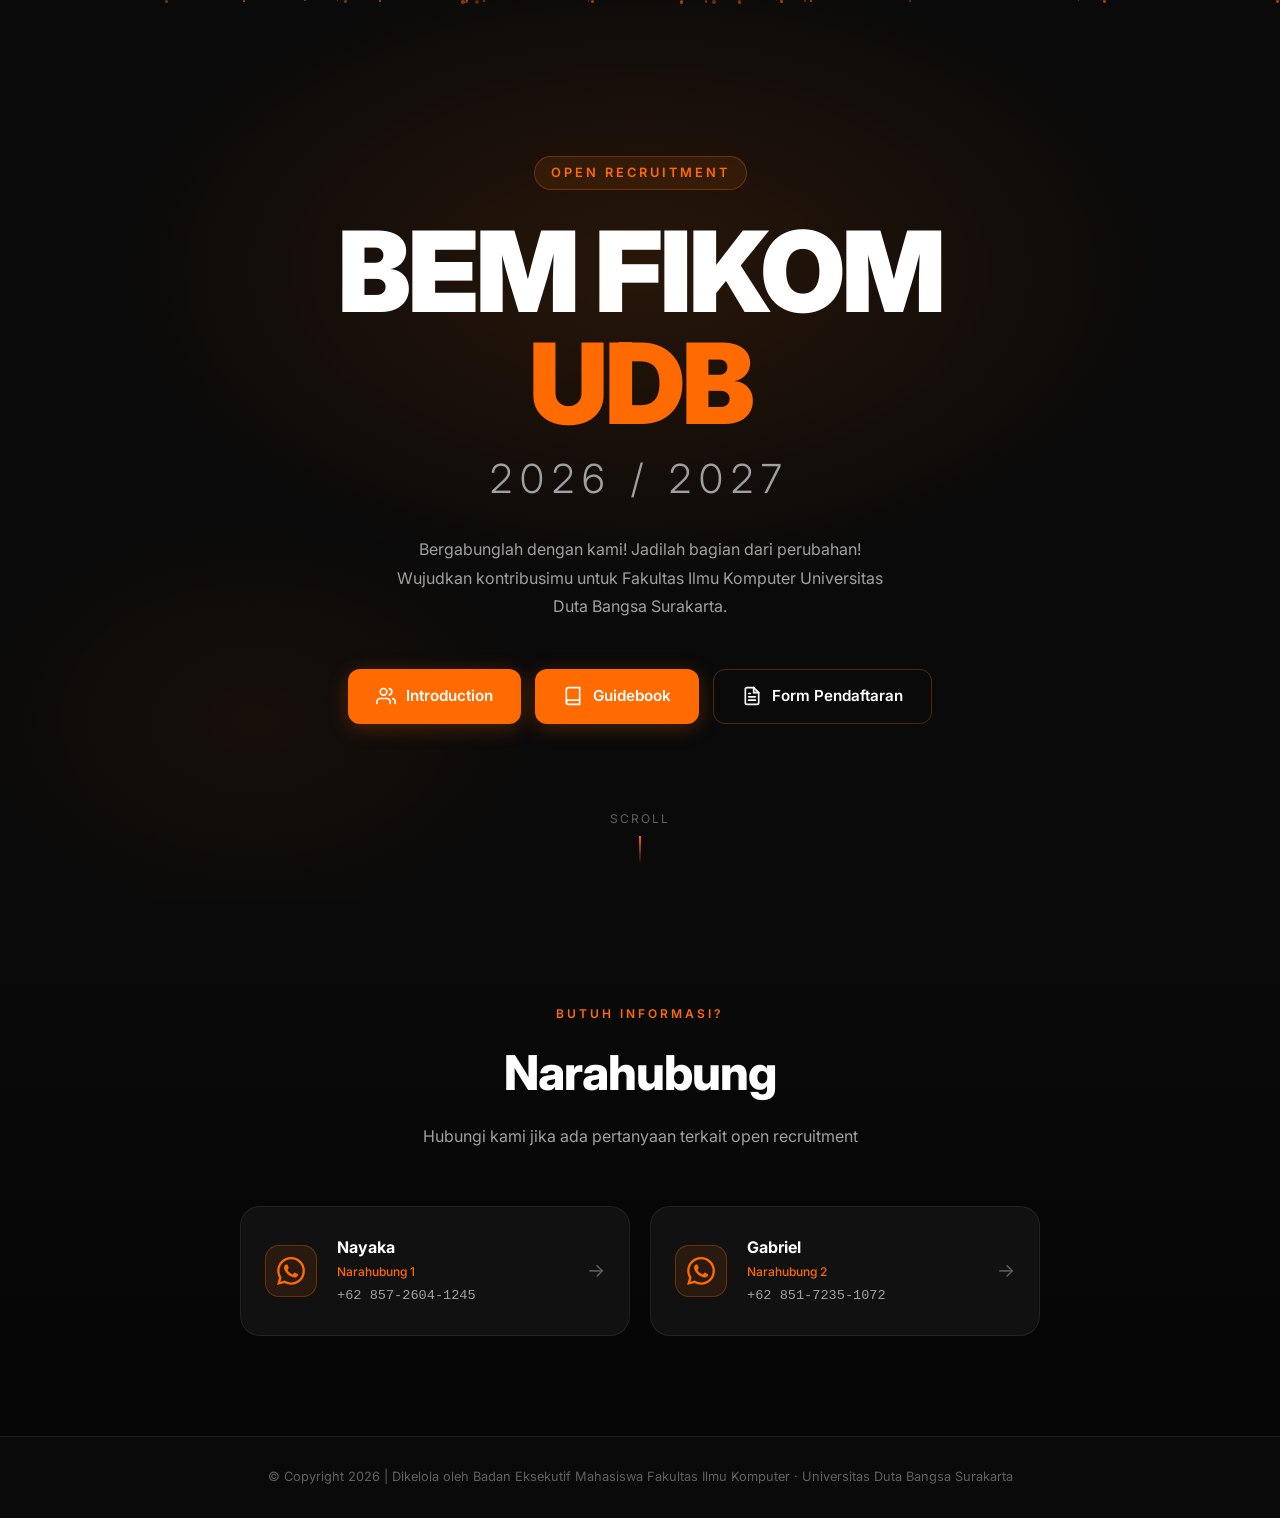
==== index.html @ 7eff7b58 "First commit" ====
<!DOCTYPE html>
<html lang="id">
<head>
  <meta charset="UTF-8" />
  <meta name="viewport" content="width=device-width, initial-scale=1.0" />
  <title>Open Recruitment BEM FIKOM UDB 2026/2027</title>
  <link rel="stylesheet" href="css/style.css" />
  <link rel="preconnect" href="https://fonts.googleapis.com" />
  <link href="https://fonts.googleapis.com/css2?family=Inter:wght@300;400;600;700;800;900&display=swap" rel="stylesheet" />
</head>
<body>

  <section class="hero">
    <div class="hero-bg-effect"></div>
    <div class="particles" id="particles"></div>

    <div class="hero-content">
      <p class="hero-label fade-in">Open Recruitment</p>
      <h1 class="hero-title fade-in delay-1">
        BEM FIKOM<br /><span class="text-orange">UDB</span>
      </h1>
      <p class="hero-subtitle fade-in delay-2">2026 / 2027</p>
      <p class="hero-desc fade-in delay-3">
        Bergabunglah dengan kami! Jadilah bagian dari perubahan!<br />
        Wujudkan kontribusimu untuk Fakultas Ilmu Komputer Universitas Duta Bangsa Surakarta.
      </p>

      <div class="cta-buttons fade-in delay-4">
        <a href="pengenalan-divisi.html" class="btn btn-primary">
          <svg xmlns="http://www.w3.org/2000/svg" width="20" height="20" viewBox="0 0 24 24" fill="none" stroke="currentColor" stroke-width="2" stroke-linecap="round" stroke-linejoin="round"><path d="M17 21v-2a4 4 0 0 0-4-4H5a4 4 0 0 0-4 4v2"/><circle cx="9" cy="7" r="4"/><path d="M23 21v-2a4 4 0 0 0-3-3.87"/><path d="M16 3.13a4 4 0 0 1 0 7.75"/></svg>
          Introduction
        </a>
        <a href="guidebook.html" class="btn btn-primary">
          <svg xmlns="http://www.w3.org/2000/svg" width="20" height="20" viewBox="0 0 24 24" fill="none" stroke="currentColor" stroke-width="2" stroke-linecap="round" stroke-linejoin="round"><path d="M4 19.5A2.5 2.5 0 0 1 6.5 17H20"/><path d="M6.5 2H20v20H6.5A2.5 2.5 0 0 1 4 19.5v-15A2.5 2.5 0 0 1 6.5 2z"/></svg>
          Guidebook
        </a>
        <a href="form-pendaftaran.html" class="btn btn-outline">
          <svg xmlns="http://www.w3.org/2000/svg" width="20" height="20" viewBox="0 0 24 24" fill="none" stroke="currentColor" stroke-width="2" stroke-linecap="round" stroke-linejoin="round"><path d="M14 2H6a2 2 0 0 0-2 2v16a2 2 0 0 0 2 2h12a2 2 0 0 0 2-2V8z"/><polyline points="14 2 14 8 20 8"/><line x1="16" y1="13" x2="8" y2="13"/><line x1="16" y1="17" x2="8" y2="17"/><polyline points="10 9 9 9 8 9"/></svg>
          Form Pendaftaran
        </a>
      </div>
    </div>

    <div class="scroll-indicator">
      <span>Scroll</span>
      <div class="scroll-arrow"></div>
    </div>
  </section>

  <section class="contact-section" id="contact">
    <div class="container">
      <div class="section-header fade-in-up">
        <p class="section-label">Butuh Informasi?</p>
        <h2 class="section-title">Narahubung</h2>
        <p class="section-desc">Hubungi kami jika ada pertanyaan terkait open recruitment</p>
      </div>

      <div class="contact-cards fade-in-up">

        <a href="https://wa.me/6285726041245" target="_blank" class="contact-card">
          <div class="contact-icon">
            <svg xmlns="http://www.w3.org/2000/svg" width="28" height="28" viewBox="0 0 24 24" fill="currentColor"><path d="M17.472 14.382c-.297-.149-1.758-.867-2.03-.967-.273-.099-.471-.148-.67.15-.197.297-.767.966-.94 1.164-.173.199-.347.223-.644.075-.297-.15-1.255-.463-2.39-1.475-.883-.788-1.48-1.761-1.653-2.059-.173-.297-.018-.458.13-.606.134-.133.298-.347.446-.52.149-.174.198-.298.298-.497.099-.198.05-.371-.025-.52-.075-.149-.669-1.612-.916-2.207-.242-.579-.487-.5-.669-.51-.173-.008-.371-.01-.57-.01-.198 0-.52.074-.792.372-.272.297-1.04 1.016-1.04 2.479 0 1.462 1.065 2.875 1.213 3.074.149.198 2.096 3.2 5.077 4.487.709.306 1.262.489 1.694.625.712.227 1.36.195 1.871.118.571-.085 1.758-.719 2.006-1.413.248-.694.248-1.289.173-1.413-.074-.124-.272-.198-.57-.347m-5.421 7.403h-.004a9.87 9.87 0 01-5.031-1.378l-.361-.214-3.741.982.998-3.648-.235-.374a9.86 9.86 0 01-1.51-5.26c.001-5.45 4.436-9.884 9.888-9.884 2.64 0 5.122 1.03 6.988 2.898a9.825 9.825 0 012.893 6.994c-.003 5.45-4.437 9.884-9.885 9.884m8.413-18.297A11.815 11.815 0 0012.05 0C5.495 0 .16 5.335.157 11.892c0 2.096.547 4.142 1.588 5.945L.057 24l6.305-1.654a11.882 11.882 0 005.683 1.448h.005c6.554 0 11.89-5.335 11.893-11.893a11.821 11.821 0 00-3.48-8.413z"/></svg>
          </div>
          <div class="contact-info">
            <p class="contact-name">Nayaka</p>
            <p class="contact-role">Narahubung 1</p>
            <p class="contact-number">+62 857-2604-1245</p>
          </div>
          <div class="contact-arrow">→</div>
        </a>

        <a href="https://wa.me/6285172351072" target="_blank" class="contact-card">
          <div class="contact-icon">
            <svg xmlns="http://www.w3.org/2000/svg" width="28" height="28" viewBox="0 0 24 24" fill="currentColor"><path d="M17.472 14.382c-.297-.149-1.758-.867-2.03-.967-.273-.099-.471-.148-.67.15-.197.297-.767.966-.94 1.164-.173.199-.347.223-.644.075-.297-.15-1.255-.463-2.39-1.475-.883-.788-1.48-1.761-1.653-2.059-.173-.297-.018-.458.13-.606.134-.133.298-.347.446-.52.149-.174.198-.298.298-.497.099-.198.05-.371-.025-.52-.075-.149-.669-1.612-.916-2.207-.242-.579-.487-.5-.669-.51-.173-.008-.371-.01-.57-.01-.198 0-.52.074-.792.372-.272.297-1.04 1.016-1.04 2.479 0 1.462 1.065 2.875 1.213 3.074.149.198 2.096 3.2 5.077 4.487.709.306 1.262.489 1.694.625.712.227 1.36.195 1.871.118.571-.085 1.758-.719 2.006-1.413.248-.694.248-1.289.173-1.413-.074-.124-.272-.198-.57-.347m-5.421 7.403h-.004a9.87 9.87 0 01-5.031-1.378l-.361-.214-3.741.982.998-3.648-.235-.374a9.86 9.86 0 01-1.51-5.26c.001-5.45 4.436-9.884 9.888-9.884 2.64 0 5.122 1.03 6.988 2.898a9.825 9.825 0 012.893 6.994c-.003 5.45-4.437 9.884-9.885 9.884m8.413-18.297A11.815 11.815 0 0012.05 0C5.495 0 .16 5.335.157 11.892c0 2.096.547 4.142 1.588 5.945L.057 24l6.305-1.654a11.882 11.882 0 005.683 1.448h.005c6.554 0 11.89-5.335 11.893-11.893a11.821 11.821 0 00-3.48-8.413z"/></svg>
          </div>
          <div class="contact-info">
            <p class="contact-name">Gabriel</p>
            <p class="contact-role">Narahubung 2</p>
            <p class="contact-number">+62 851-7235-1072</p>
          </div>
          <div class="contact-arrow">→</div>
        </a>
      </div>
    </div>
  </section>

  <footer class="footer">
    <p>© Copyright 2026 | Dikelola oleh Badan Eksekutif Mahasiswa Fakultas Ilmu Komputer · Universitas Duta Bangsa Surakarta</p>
  </footer>

  <script src="js/main.js"></script>
</body>
</html>
---- css/style.css ----
/* ===================================
   RESET & BASE
=================================== */
*, *::before, *::after {
  margin: 0;
  padding: 0;
  box-sizing: border-box;
}

:root {
  --orange: #FF6B00;
  --orange-light: #FF8C33;
  --orange-glow: rgba(255, 107, 0, 0.25);
  --orange-subtle: rgba(255, 107, 0, 0.1);
  --black: #000000;
  --bg-dark: #0A0A0A;
  --bg-card: #111111;
  --bg-card-hover: #161616;
  --border: rgba(255, 255, 255, 0.07);
  --border-orange: rgba(255, 107, 0, 0.3);
  --text-primary: #FFFFFF;
  --text-secondary: #A0A0A0;
  --text-muted: #606060;
  --font: 'Inter', -apple-system, BlinkMacSystemFont, sans-serif;
  --radius: 12px;
  --radius-lg: 20px;
  --transition: 0.3s cubic-bezier(0.4, 0, 0.2, 1);
}

html {
  scroll-behavior: smooth;
}

body {
  font-family: var(--font);
  background-color: var(--bg-dark);
  color: var(--text-primary);
  line-height: 1.6;
  overflow-x: hidden;
  -webkit-font-smoothing: antialiased;
}

a {
  text-decoration: none;
  color: inherit;
}

.container {
  max-width: 1100px;
  margin: 0 auto;
  padding: 0 24px;
}

.text-orange { color: var(--orange); }

/* ===================================
   SCROLLBAR
=================================== */
::-webkit-scrollbar { width: 6px; }
::-webkit-scrollbar-track { background: var(--bg-dark); }
::-webkit-scrollbar-thumb { background: var(--orange); border-radius: 3px; }

/* ===================================
   NAVBAR
=================================== */
.navbar {
  position: fixed;
  top: 0;
  left: 0;
  right: 0;
  z-index: 100;
  display: flex;
  align-items: center;
  justify-content: space-between;
  padding: 18px 40px;
  background: rgba(10, 10, 10, 0.85);
  backdrop-filter: blur(20px);
  -webkit-backdrop-filter: blur(20px);
  border-bottom: 1px solid var(--border);
  transition: var(--transition);
}

.navbar.scrolled {
  padding: 14px 40px;
  background: rgba(5, 5, 5, 0.95);
}

.nav-brand {
  font-size: 1.1rem;
  font-weight: 800;
  letter-spacing: -0.3px;
}

.brand-bem { color: var(--orange); }
.brand-fikom { color: var(--text-primary); }

.nav-year {
  font-size: 0.8rem;
  color: var(--text-muted);
  font-weight: 500;
  letter-spacing: 1px;
}

.nav-back {
  display: flex;
  align-items: center;
  gap: 6px;
  font-size: 0.85rem;
  color: var(--text-secondary);
  font-weight: 500;
  transition: color var(--transition);
}

.nav-back:hover { color: var(--orange); }

/* ===================================
   HERO SECTION
=================================== */
.hero {
  position: relative;
  min-height: 100vh;
  display: flex;
  flex-direction: column;
  align-items: center;
  justify-content: center;
  text-align: center;
  padding: 60px 24px 80px;
  overflow: hidden;
}

.hero-bg-effect {
  position: absolute;
  inset: 0;
  background:
    radial-gradient(ellipse 60% 50% at 50% 30%, rgba(255, 107, 0, 0.12) 0%, transparent 70%),
    radial-gradient(ellipse 40% 40% at 20% 80%, rgba(255, 107, 0, 0.05) 0%, transparent 60%);
  pointer-events: none;
}

/* Particles */
#particles {
  position: absolute;
  inset: 0;
  pointer-events: none;
  overflow: hidden;
}

.particle {
  position: absolute;
  width: 3px;
  height: 3px;
  background: var(--orange);
  border-radius: 50%;
  opacity: 0;
  animation: float-particle 8s infinite;
}

@keyframes float-particle {
  0% { transform: translateY(100vh) scale(0); opacity: 0; }
  10% { opacity: 0.6; }
  90% { opacity: 0.2; }
  100% { transform: translateY(-10vh) scale(1); opacity: 0; }
}

.hero-content {
  position: relative;
  z-index: 2;
  max-width: 700px;
}

.hero-label {
  display: inline-block;
  font-size: 0.8rem;
  font-weight: 600;
  letter-spacing: 3px;
  text-transform: uppercase;
  color: var(--orange);
  background: var(--orange-subtle);
  border: 1px solid var(--border-orange);
  padding: 6px 16px;
  border-radius: 100px;
  margin-bottom: 24px;
}

.hero-title {
  font-size: clamp(3.5rem, 10vw, 7rem);
  font-weight: 900;
  line-height: 1.0;
  letter-spacing: -3px;
  margin-bottom: 8px;
  color: var(--text-primary);
}

.hero-subtitle {
  font-size: clamp(1.5rem, 4vw, 2.5rem);
  font-weight: 300;
  color: var(--text-secondary);
  letter-spacing: 8px;
  margin-bottom: 24px;
}

.hero-desc {
  font-size: 1rem;
  color: var(--text-secondary);
  line-height: 1.8;
  margin-bottom: 48px;
  max-width: 500px;
  margin-left: auto;
  margin-right: auto;
}

/* ===================================
   BUTTONS
=================================== */
.cta-buttons {
  display: flex;
  flex-wrap: wrap;
  gap: 14px;
  justify-content: center;
}

.btn {
  display: inline-flex;
  align-items: center;
  gap: 10px;
  padding: 14px 28px;
  border-radius: var(--radius);
  font-size: 0.95rem;
  font-weight: 600;
  cursor: pointer;
  transition: all var(--transition);
  border: none;
  white-space: nowrap;
  position: relative;
  overflow: hidden;
}

.btn::before {
  content: '';
  position: absolute;
  inset: 0;
  background: rgba(255,255,255,0.08);
  opacity: 0;
  transition: opacity var(--transition);
}

.btn:hover::before { opacity: 1; }

.btn-primary {
  background: var(--orange);
  color: #fff;
  box-shadow: 0 4px 20px var(--orange-glow);
}

.btn-primary:hover {
  background: var(--orange-light);
  transform: translateY(-2px);
  box-shadow: 0 8px 30px var(--orange-glow);
}

.btn-outline {
  background: transparent;
  color: var(--text-primary);
  border: 1.5px solid var(--border-orange);
}

.btn-outline:hover {
  background: var(--orange-subtle);
  border-color: var(--orange);
  color: var(--orange);
  transform: translateY(-2px);
}

.btn-large {
  padding: 18px 40px;
  font-size: 1.05rem;
  border-radius: 14px;
}

/* ===================================
   SCROLL INDICATOR
=================================== */
.scroll-indicator {
  position: absolute;
  bottom: 36px;
  left: 50%;
  transform: translateX(-50%);
  display: flex;
  flex-direction: column;
  align-items: center;
  gap: 8px;
  color: var(--text-muted);
  font-size: 0.75rem;
  letter-spacing: 2px;
  text-transform: uppercase;
  animation: pulse-opacity 2s ease-in-out infinite;
}

.scroll-arrow {
  width: 1.5px;
  height: 28px;
  background: linear-gradient(to bottom, var(--orange), transparent);
  animation: scroll-line 2s ease-in-out infinite;
}

@keyframes scroll-line {
  0%, 100% { transform: scaleY(1); opacity: 1; }
  50% { transform: scaleY(0.5); opacity: 0.4; }
}

@keyframes pulse-opacity {
  0%, 100% { opacity: 0.7; }
  50% { opacity: 0.3; }
}

/* ===================================
   CONTACT SECTION
=================================== */
.contact-section {
  padding: 100px 0;
  background: linear-gradient(to bottom, var(--bg-dark), #050505);
}

.section-header {
  text-align: center;
  margin-bottom: 56px;
}

.section-label {
  display: inline-block;
  font-size: 0.75rem;
  font-weight: 600;
  letter-spacing: 3px;
  text-transform: uppercase;
  color: var(--orange);
  margin-bottom: 12px;
}

.section-title {
  font-size: clamp(2rem, 5vw, 3rem);
  font-weight: 800;
  letter-spacing: -1px;
  margin-bottom: 12px;
}

.section-desc {
  font-size: 1rem;
  color: var(--text-secondary);
}

.contact-cards {
  display: grid;
  grid-template-columns: repeat(auto-fit, minmax(300px, 1fr));
  gap: 20px;
  max-width: 800px;
  margin: 0 auto;
}

.contact-card {
  display: flex;
  align-items: center;
  gap: 20px;
  background: var(--bg-card);
  border: 1px solid var(--border);
  border-radius: var(--radius-lg);
  padding: 28px 24px;
  transition: all var(--transition);
  cursor: pointer;
  position: relative;
  overflow: hidden;
}

.contact-card::before {
  content: '';
  position: absolute;
  inset: 0;
  background: linear-gradient(135deg, var(--orange-subtle) 0%, transparent 60%);
  opacity: 0;
  transition: opacity var(--transition);
}

.contact-card:hover {
  border-color: var(--border-orange);
  transform: translateY(-4px);
  box-shadow: 0 12px 40px rgba(0,0,0,0.4);
}

.contact-card:hover::before { opacity: 1; }

.contact-icon {
  width: 52px;
  height: 52px;
  background: var(--orange-subtle);
  border: 1px solid var(--border-orange);
  border-radius: 14px;
  display: flex;
  align-items: center;
  justify-content: center;
  color: var(--orange);
  flex-shrink: 0;
  transition: all var(--transition);
  position: relative;
  z-index: 1;
}

.contact-card:hover .contact-icon {
  background: var(--orange);
  color: #fff;
}

.contact-info {
  flex: 1;
  position: relative;
  z-index: 1;
}

.contact-name {
  font-size: 1rem;
  font-weight: 700;
  margin-bottom: 2px;
}

.contact-role {
  font-size: 0.75rem;
  color: var(--orange);
  font-weight: 500;
  margin-bottom: 4px;
}

.contact-number {
  font-size: 0.85rem;
  color: var(--text-secondary);
  font-family: monospace;
}

.contact-arrow {
  font-size: 1.2rem;
  color: var(--text-muted);
  transition: all var(--transition);
  position: relative;
  z-index: 1;
}

.contact-card:hover .contact-arrow {
  color: var(--orange);
  transform: translateX(4px);
}

/* ===================================
   PAGE HERO (sub-pages)
=================================== */
.page-hero {
  min-height: 40vh;
  display: flex;
  align-items: center;
  justify-content: center;
  text-align: center;
  padding: 140px 24px 80px;
  background: radial-gradient(ellipse 70% 60% at 50% 0%, rgba(255,107,0,0.1) 0%, transparent 70%);
  position: relative;
  overflow: hidden;
}

.page-hero::before {
  content: '';
  position: absolute;
  top: 0; left: 0; right: 0;
  height: 1px;
  background: linear-gradient(to right, transparent, var(--orange), transparent);
  opacity: 0.5;
}

.page-hero-content { max-width: 680px; }

.page-title {
  font-size: clamp(2.5rem, 7vw, 5rem);
  font-weight: 900;
  letter-spacing: -2px;
  margin-bottom: 16px;
  line-height: 1.1;
}

.page-subtitle {
  font-size: 1rem;
  color: var(--text-secondary);
  line-height: 1.7;
}

/* ===================================
   ABOUT / VISI MISI SECTION
=================================== */
.about-section {
  padding: 60px 0 20px;
}

.about-intro {
  background: var(--bg-card);
  border: 1px solid var(--border);
  border-left: 3px solid var(--orange);
  border-radius: var(--radius);
  padding: 28px 32px;
  margin-bottom: 32px;
  font-size: 0.95rem;
  color: var(--text-secondary);
  line-height: 1.8;
}

.vismis-grid {
  display: grid;
  grid-template-columns: 1fr 1.6fr;
  gap: 20px;
  margin-bottom: 60px;
}

.vismis-card {
  background: var(--bg-card);
  border: 1px solid var(--border);
  border-radius: var(--radius-lg);
  padding: 32px 28px;
  transition: border-color var(--transition);
}

.vismis-card:hover {
  border-color: var(--border-orange);
}

.vismis-icon {
  font-size: 2rem;
  margin-bottom: 12px;
}

.vismis-title {
  font-size: 1rem;
  font-weight: 800;
  letter-spacing: 2px;
  text-transform: uppercase;
  color: var(--orange);
  margin-bottom: 14px;
}

.vismis-text {
  font-size: 0.9rem;
  color: var(--text-secondary);
  line-height: 1.8;
}

.misi-list {
  list-style: none;
  display: flex;
  flex-direction: column;
  gap: 12px;
  counter-reset: misi-counter;
}

.misi-list li {
  display: flex;
  gap: 14px;
  font-size: 0.875rem;
  color: var(--text-secondary);
  line-height: 1.7;
  counter-increment: misi-counter;
}

.misi-list li::before {
  content: counter(misi-counter);
  min-width: 24px;
  height: 24px;
  background: var(--orange-subtle);
  border: 1px solid var(--border-orange);
  border-radius: 6px;
  color: var(--orange);
  font-size: 0.7rem;
  font-weight: 800;
  display: flex;
  align-items: center;
  justify-content: center;
  flex-shrink: 0;
  margin-top: 1px;
}

/* Divisi points list */
.divisi-points {
  list-style: none;
  display: flex;
  flex-direction: column;
  gap: 8px;
  margin-bottom: 16px;
}

.divisi-points li {
  display: flex;
  align-items: flex-start;
  gap: 10px;
  font-size: 0.845rem;
  color: var(--text-secondary);
  line-height: 1.6;
}

.divisi-points li::before {
  content: '';
  width: 5px;
  height: 5px;
  background: var(--orange);
  border-radius: 50%;
  margin-top: 7px;
  flex-shrink: 0;
}

@media (max-width: 768px) {
  .vismis-grid {
    grid-template-columns: 1fr;
  }

  .about-intro {
    padding: 22px 20px;
  }
}

/* ===================================
   DIVISI SECTION
=================================== */
.divisi-section {
  padding: 80px 0 100px;
}

.divisi-grid {
  display: grid;
  grid-template-columns: repeat(auto-fill, minmax(300px, 1fr));
  gap: 20px;
}

.divisi-card {
  background: var(--bg-card);
  border: 1px solid var(--border);
  border-radius: var(--radius-lg);
  padding: 28px 24px;
  position: relative;
  overflow: hidden;
  transition: all var(--transition);
  cursor: default;
}

.divisi-card::after {
  content: '';
  position: absolute;
  bottom: 0; left: 0; right: 0;
  height: 2px;
  background: linear-gradient(to right, var(--orange), var(--orange-light));
  transform: scaleX(0);
  transform-origin: left;
  transition: transform 0.4s cubic-bezier(0.4, 0, 0.2, 1);
}

.divisi-card:hover {
  border-color: var(--border-orange);
  background: var(--bg-card-hover);
  transform: translateY(-6px);
  box-shadow: 0 16px 50px rgba(0,0,0,0.5);
}

.divisi-card:hover::after { transform: scaleX(1); }

.divisi-number {
  position: absolute;
  top: 16px;
  right: 20px;
  font-size: 0.7rem;
  font-weight: 800;
  color: var(--text-muted);
  letter-spacing: 1px;
}

.divisi-icon {
  font-size: 2.2rem;
  margin-bottom: 14px;
  line-height: 1;
}

.divisi-name {
  font-size: 1.1rem;
  font-weight: 700;
  margin-bottom: 10px;
  color: var(--text-primary);
}

.divisi-desc {
  font-size: 0.875rem;
  color: var(--text-secondary);
  line-height: 1.7;
  margin-bottom: 16px;
}

.divisi-badge {
  display: inline-block;
  font-size: 0.7rem;
  font-weight: 600;
  letter-spacing: 1.5px;
  text-transform: uppercase;
  color: var(--orange);
  background: var(--orange-subtle);
  border: 1px solid var(--border-orange);
  padding: 4px 10px;
  border-radius: 100px;
}

/* ===================================
   CTA SECTION
=================================== */
.cta-section {
  padding: 80px 0;
}

.cta-box {
  background: var(--bg-card);
  border: 1px solid var(--border-orange);
  border-radius: var(--radius-lg);
  padding: 60px 40px;
  text-align: center;
  position: relative;
  overflow: hidden;
}

.cta-box::before {
  content: '';
  position: absolute;
  inset: 0;
  background: radial-gradient(ellipse 60% 60% at 50% 50%, rgba(255,107,0,0.07) 0%, transparent 70%);
  pointer-events: none;
}

.cta-box h2 {
  font-size: 1.8rem;
  font-weight: 800;
  letter-spacing: -0.5px;
  margin-bottom: 12px;
}

.cta-box p {
  color: var(--text-secondary);
  margin-bottom: 28px;
  font-size: 1rem;
}

/* ===================================
   GUIDEBOOK SECTION
=================================== */
.guidebook-section {
  padding: 60px 0 100px;
}

.guidebook-container {
  max-width: 820px;
}

.guidebook-notice {
  background: var(--orange-subtle);
  border: 1px solid var(--border-orange);
  border-radius: var(--radius-lg);
  padding: 32px;
  text-align: center;
  margin-bottom: 32px;
}

.notice-icon {
  font-size: 2.5rem;
  margin-bottom: 12px;
}

.guidebook-notice h3 {
  font-size: 1.1rem;
  font-weight: 700;
  color: var(--orange);
  margin-bottom: 8px;
}

.guidebook-notice p {
  font-size: 0.9rem;
  color: var(--text-secondary);
}

.guidebook-block {
  background: var(--bg-card);
  border: 1px solid var(--border);
  border-radius: var(--radius-lg);
  margin-bottom: 20px;
  overflow: hidden;
  transition: border-color var(--transition);
}

.guidebook-block:hover {
  border-color: var(--border-orange);
}

.guidebook-block-header {
  display: flex;
  align-items: center;
  gap: 16px;
  padding: 24px 28px;
  border-bottom: 1px solid var(--border);
  background: rgba(255,255,255,0.02);
}

.block-num {
  font-size: 0.75rem;
  font-weight: 800;
  color: var(--orange);
  letter-spacing: 2px;
  background: var(--orange-subtle);
  border: 1px solid var(--border-orange);
  padding: 4px 10px;
  border-radius: 8px;
}

.guidebook-block-header h2 {
  font-size: 1.1rem;
  font-weight: 700;
}

.guidebook-block-body {
  padding: 28px;
}

.rule-list {
  list-style: none;
  display: flex;
  flex-direction: column;
  gap: 12px;
}

.rule-list li {
  display: flex;
  align-items: flex-start;
  gap: 12px;
  font-size: 0.9rem;
  color: var(--text-secondary);
  line-height: 1.6;
}

.rule-list li::before {
  content: '';
  width: 6px;
  height: 6px;
  background: var(--orange);
  border-radius: 50%;
  margin-top: 7px;
  flex-shrink: 0;
}

.rule-warning li::before {
  background: #FF4444;
}

.rule-warning li {
  color: #FF9999;
}

/* Timeline */
.timeline {
  display: flex;
  flex-direction: column;
  gap: 0;
  position: relative;
}

.timeline::before {
  content: '';
  position: absolute;
  left: 9px;
  top: 0;
  bottom: 0;
  width: 2px;
  background: linear-gradient(to bottom, var(--orange), transparent);
}

.timeline-item {
  display: flex;
  gap: 20px;
  padding-bottom: 24px;
}

.timeline-item:last-child {
  padding-bottom: 0;
}

.timeline-dot {
  width: 20px;
  height: 20px;
  border-radius: 50%;
  background: var(--orange);
  border: 3px solid var(--bg-card);
  flex-shrink: 0;
  margin-top: 2px;
  position: relative;
  z-index: 1;
  box-shadow: 0 0 12px var(--orange-glow);
}

.timeline-content h4 {
  font-size: 0.95rem;
  font-weight: 700;
  margin-bottom: 4px;
}

.timeline-content p {
  font-size: 0.875rem;
  color: var(--text-secondary);
  line-height: 1.6;
}

/* Two col */
.two-col {
  display: grid;
  grid-template-columns: 1fr 1fr;
  gap: 32px;
}

.two-col h4 {
  font-size: 0.95rem;
  font-weight: 700;
  margin-bottom: 14px;
}

/* Rundown Table */
.rundown-session-label {
  font-size: 0.75rem;
  font-weight: 700;
  letter-spacing: 2px;
  text-transform: uppercase;
  color: var(--orange);
  margin-bottom: 14px;
}

.rundown-table-wrap {
  overflow-x: auto;
  border-radius: var(--radius);
  border: 1px solid var(--border);
}

.rundown-table {
  width: 100%;
  border-collapse: collapse;
  font-size: 0.85rem;
}

.rundown-table th {
  background: rgba(255, 107, 0, 0.08);
  color: var(--orange);
  font-weight: 700;
  font-size: 0.75rem;
  letter-spacing: 0.5px;
  padding: 12px 16px;
  text-align: left;
  border-bottom: 1px solid var(--border-orange);
  white-space: nowrap;
}

.rundown-table td {
  padding: 11px 16px;
  color: var(--text-secondary);
  border-bottom: 1px solid var(--border);
  vertical-align: top;
  line-height: 1.5;
}

.rundown-table tbody tr:last-child td {
  border-bottom: none;
}

.rundown-table tbody tr:hover td {
  background: rgba(255, 107, 0, 0.04);
  color: var(--text-primary);
}

.rundown-table td:first-child {
  color: var(--text-muted);
  font-weight: 600;
  font-size: 0.75rem;
  width: 36px;
}

.rundown-table td:nth-child(2) {
  white-space: nowrap;
  font-family: monospace;
  font-size: 0.82rem;
  color: var(--orange);
  font-weight: 600;
}

/* Timeline date */
.timeline-date {
  font-size: 0.8rem;
  color: var(--orange);
  font-weight: 600;
  margin-top: 3px;
  font-family: monospace;
  letter-spacing: 0.5px;
}

/* Tes Grid */
.tes-grid {
  display: grid;
  grid-template-columns: repeat(auto-fit, minmax(220px, 1fr));
  gap: 16px;
}

.tes-card {
  background: rgba(255, 255, 255, 0.02);
  border: 1px solid var(--border);
  border-radius: var(--radius);
  padding: 24px 20px;
  position: relative;
  transition: border-color var(--transition), transform var(--transition);
}

.tes-card:hover {
  border-color: var(--border-orange);
  transform: translateY(-4px);
}

.tes-num {
  position: absolute;
  top: 14px;
  right: 16px;
  font-size: 0.7rem;
  font-weight: 800;
  color: var(--text-muted);
  letter-spacing: 1px;
}

.tes-icon {
  font-size: 1.8rem;
  margin-bottom: 10px;
}

.tes-card h4 {
  font-size: 0.95rem;
  font-weight: 700;
  color: var(--text-primary);
  margin-bottom: 4px;
}

.guidebook-note {
  display: flex;
  align-items: flex-start;
  gap: 14px;
  background: rgba(255, 255, 255, 0.02);
  border: 1px solid var(--border);
  border-radius: var(--radius);
  padding: 20px 24px;
  margin-top: 8px;
}

.note-icon { font-size: 1.3rem; flex-shrink: 0; }

.guidebook-note p {
  font-size: 0.875rem;
  color: var(--text-secondary);
  line-height: 1.6;
}

/* ===================================
   FORM SECTION
=================================== */
.form-section {
  padding: 60px 0 100px;
}

.form-card {
  background: var(--bg-card);
  border: 1px solid var(--border);
  border-radius: var(--radius-lg);
  padding: 56px 48px;
  text-align: center;
  max-width: 640px;
  margin: 0 auto 40px;
  position: relative;
  overflow: hidden;
}

.form-card::before {
  content: '';
  position: absolute;
  top: 0; left: 0; right: 0;
  height: 3px;
  background: linear-gradient(to right, transparent, var(--orange), transparent);
}

.form-illustration {
  margin-bottom: 20px;
}

.form-icon-big {
  font-size: 4rem;
  animation: float-icon 3s ease-in-out infinite;
}

@keyframes float-icon {
  0%, 100% { transform: translateY(0); }
  50% { transform: translateY(-8px); }
}

.form-card-title {
  font-size: 1.6rem;
  font-weight: 800;
  letter-spacing: -0.5px;
  margin-bottom: 16px;
}

.form-card-desc {
  font-size: 0.95rem;
  color: var(--text-secondary);
  line-height: 1.7;
  margin-bottom: 28px;
}

.link-orange {
  color: var(--orange);
  text-decoration: underline;
  text-decoration-color: transparent;
  transition: text-decoration-color var(--transition);
}

.link-orange:hover {
  text-decoration-color: var(--orange);
}

.form-checklist {
  text-align: left;
  display: flex;
  flex-direction: column;
  gap: 10px;
  margin-bottom: 32px;
  background: rgba(255,255,255,0.02);
  border-radius: var(--radius);
  padding: 20px;
  border: 1px solid var(--border);
}

.checklist-item {
  display: flex;
  align-items: center;
  gap: 12px;
  font-size: 0.875rem;
  color: var(--text-secondary);
}

.check-icon { font-size: 0.9rem; }

.form-note {
  margin-top: 16px;
  font-size: 0.8rem;
  color: var(--text-muted);
}

/* Info cards */
.info-cards {
  display: grid;
  grid-template-columns: repeat(3, 1fr);
  gap: 16px;
  max-width: 640px;
  margin: 0 auto;
}

.info-card {
  background: var(--bg-card);
  border: 1px solid var(--border);
  border-radius: var(--radius);
  padding: 24px 20px;
  text-align: center;
  transition: all var(--transition);
}

.info-card:hover {
  border-color: var(--border-orange);
  transform: translateY(-4px);
}

.info-icon { font-size: 1.8rem; margin-bottom: 10px; }

.info-card h4 {
  font-size: 0.875rem;
  font-weight: 700;
  margin-bottom: 6px;
}

.info-card p {
  font-size: 0.8rem;
  color: var(--text-secondary);
  line-height: 1.5;
}

/* ===================================
   FOOTER
=================================== */
.footer {
  padding: 30px 24px;
  text-align: center;
  border-top: 1px solid var(--border);
  color: var(--text-muted);
  font-size: 0.8rem;
}

/* ===================================
   ANIMATIONS
=================================== */
.fade-in {
  opacity: 0;
  transform: translateY(20px);
  animation: fadeInUp 0.7s cubic-bezier(0.4, 0, 0.2, 1) forwards;
}

.delay-1 { animation-delay: 0.15s; }
.delay-2 { animation-delay: 0.3s; }
.delay-3 { animation-delay: 0.45s; }
.delay-4 { animation-delay: 0.6s; }

@keyframes fadeInUp {
  to { opacity: 1; transform: translateY(0); }
}

.fade-in-up {
  opacity: 0;
  transform: translateY(30px);
  transition: opacity 0.6s ease, transform 0.6s ease;
}

.fade-in-up.visible {
  opacity: 1;
  transform: translateY(0);
}

/* Divisi card stagger */
.divisi-card {
  transition: all var(--transition), opacity 0.5s ease calc(var(--delay, 0s)), transform 0.5s ease calc(var(--delay, 0s));
}

/* ===================================
   RESPONSIVE
=================================== */
@media (max-width: 768px) {
  .navbar { padding: 16px 20px; }
  .navbar.scrolled { padding: 12px 20px; }

  .hero { padding: 60px 20px 80px; }
  .hero-title { letter-spacing: -2px; }

  .cta-buttons {
    flex-direction: column;
    align-items: stretch;
    max-width: 280px;
    margin: 0 auto;
  }

  .btn { justify-content: center; }

  .contact-cards { grid-template-columns: 1fr; }

  .divisi-grid { grid-template-columns: 1fr; }

  .two-col { grid-template-columns: 1fr; gap: 20px; }

  .info-cards { grid-template-columns: 1fr; }

  .form-card { padding: 36px 24px; }

  .guidebook-block-body { padding: 20px; }

  .cta-box { padding: 40px 24px; }

  .page-hero { padding: 120px 20px 60px; }
}

@media (max-width: 480px) {
  .hero-title { letter-spacing: -1px; }
  .navbar { padding: 14px 16px; }
  .container { padding: 0 16px; }
}
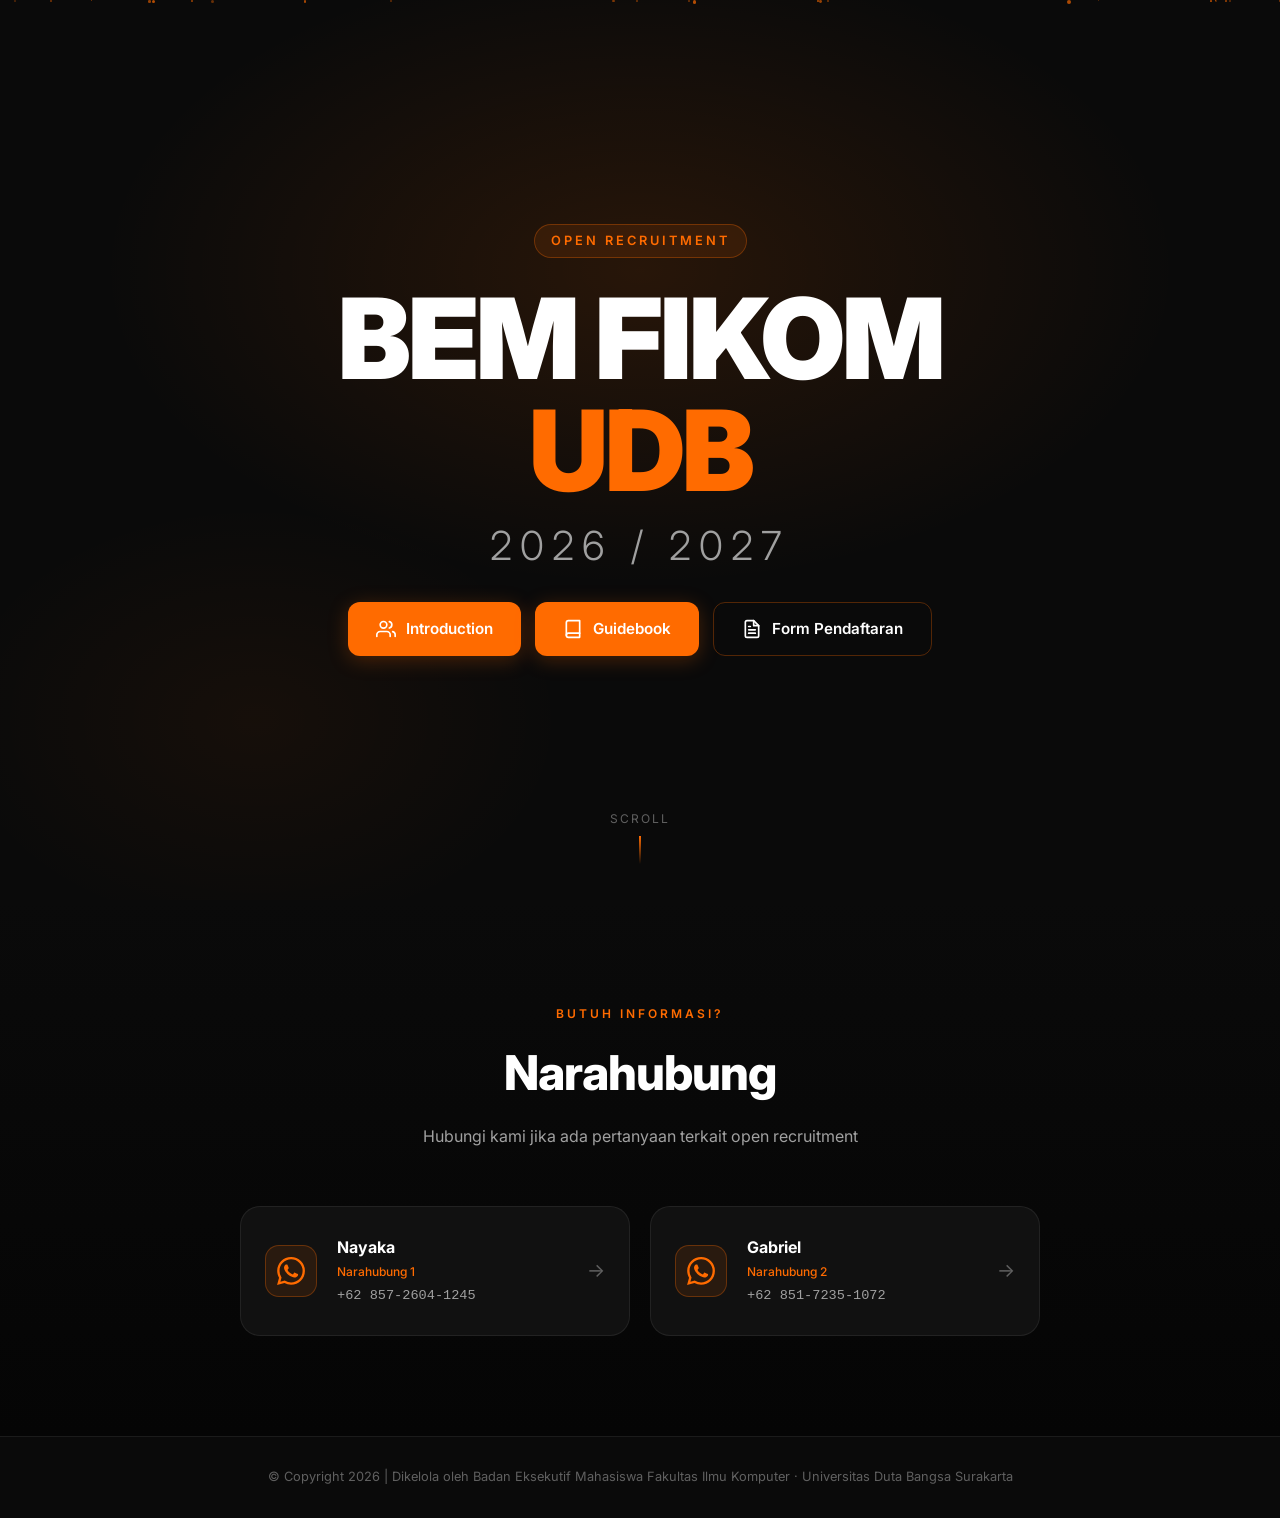
==== commit c1d5f6c2: "Fix index" ====
--- a/index.html
+++ b/index.html
@@ -20,10 +20,10 @@
         BEM FIKOM<br /><span class="text-orange">UDB</span>
       </h1>
       <p class="hero-subtitle fade-in delay-2">2026 / 2027</p>
-      <p class="hero-desc fade-in delay-3">
+      <!--<p class="hero-desc fade-in delay-3">
         Bergabunglah dengan kami! Jadilah bagian dari perubahan!<br />
         Wujudkan kontribusimu untuk Fakultas Ilmu Komputer Universitas Duta Bangsa Surakarta.
-      </p>
+      </p> -->
 
       <div class="cta-buttons fade-in delay-4">
         <a href="pengenalan-divisi.html" class="btn btn-primary">
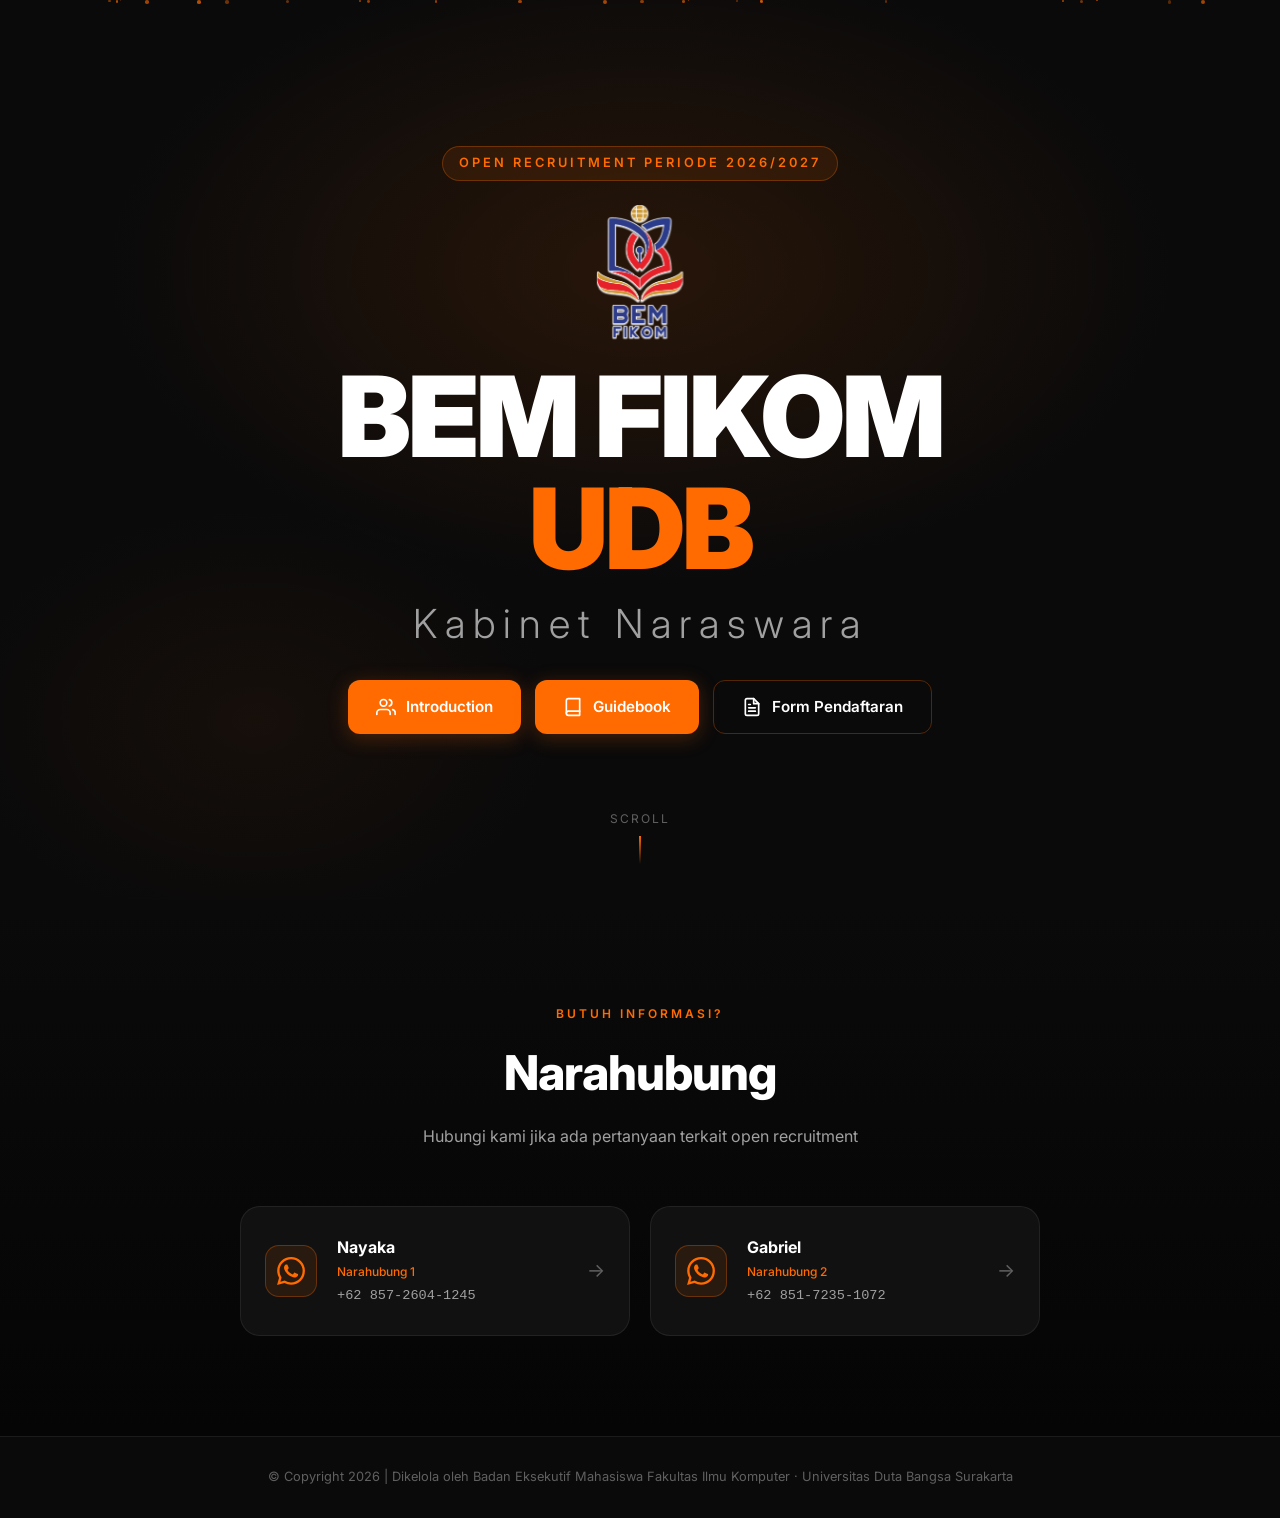
==== commit e3173aec: "add some features" ====
--- a/index.html
+++ b/index.html
@@ -15,11 +15,12 @@
     <div class="particles" id="particles"></div>
 
     <div class="hero-content">
-      <p class="hero-label fade-in">Open Recruitment</p>
+      <p class="hero-label fade-in">Open Recruitment Periode 2026/2027</p>
+      <img src="logo.png" alt="Logo BEM FIKOM UDB" class="hero-logo fade-in delay-1" />
       <h1 class="hero-title fade-in delay-1">
         BEM FIKOM<br /><span class="text-orange">UDB</span>
       </h1>
-      <p class="hero-subtitle fade-in delay-2">2026 / 2027</p>
+      <p class="hero-subtitle fade-in delay-2">Kabinet Naraswara</p>
       <!--<p class="hero-desc fade-in delay-3">
         Bergabunglah dengan kami! Jadilah bagian dari perubahan!<br />
         Wujudkan kontribusimu untuk Fakultas Ilmu Komputer Universitas Duta Bangsa Surakarta.
--- a/css/style.css
+++ b/css/style.css
@@ -182,6 +182,13 @@
   margin-bottom: 24px;
 }
 
+.hero-logo {
+  display: block;
+  width: clamp(64px, 10vw, 88px);
+  height: auto;
+  margin: 0 auto 20px;
+}
+
 .hero-title {
   font-size: clamp(3.5rem, 10vw, 7rem);
   font-weight: 900;
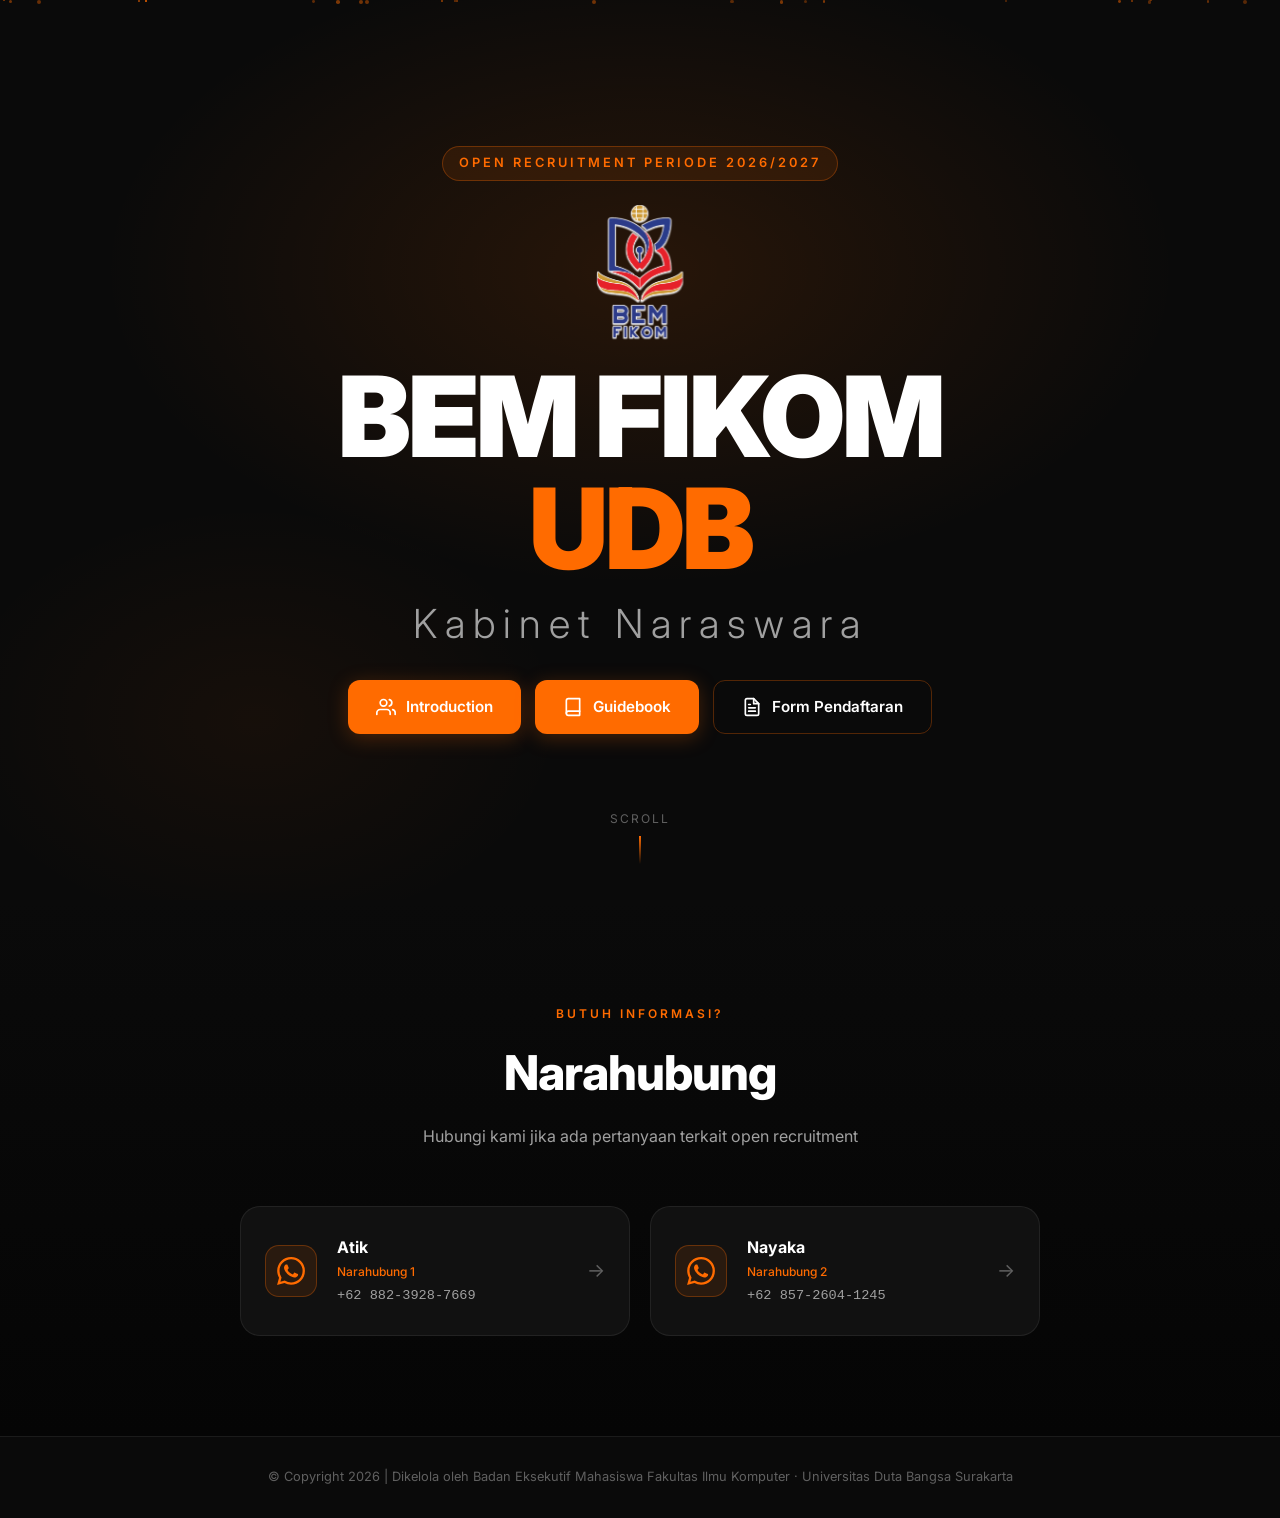
==== commit 9160f7fe: "fix narahubung" ====
--- a/index.html
+++ b/index.html
@@ -58,26 +58,26 @@
 
       <div class="contact-cards fade-in-up">
 
+        <a href="https://wa.me/6288239287669" target="_blank" class="contact-card">
+          <div class="contact-icon">
+            <svg xmlns="http://www.w3.org/2000/svg" width="28" height="28" viewBox="0 0 24 24" fill="currentColor"><path d="M17.472 14.382c-.297-.149-1.758-.867-2.03-.967-.273-.099-.471-.148-.67.15-.197.297-.767.966-.94 1.164-.173.199-.347.223-.644.075-.297-.15-1.255-.463-2.39-1.475-.883-.788-1.48-1.761-1.653-2.059-.173-.297-.018-.458.13-.606.134-.133.298-.347.446-.52.149-.174.198-.298.298-.497.099-.198.05-.371-.025-.52-.075-.149-.669-1.612-.916-2.207-.242-.579-.487-.5-.669-.51-.173-.008-.371-.01-.57-.01-.198 0-.52.074-.792.372-.272.297-1.04 1.016-1.04 2.479 0 1.462 1.065 2.875 1.213 3.074.149.198 2.096 3.2 5.077 4.487.709.306 1.262.489 1.694.625.712.227 1.36.195 1.871.118.571-.085 1.758-.719 2.006-1.413.248-.694.248-1.289.173-1.413-.074-.124-.272-.198-.57-.347m-5.421 7.403h-.004a9.87 9.87 0 01-5.031-1.378l-.361-.214-3.741.982.998-3.648-.235-.374a9.86 9.86 0 01-1.51-5.26c.001-5.45 4.436-9.884 9.888-9.884 2.64 0 5.122 1.03 6.988 2.898a9.825 9.825 0 012.893 6.994c-.003 5.45-4.437 9.884-9.885 9.884m8.413-18.297A11.815 11.815 0 0012.05 0C5.495 0 .16 5.335.157 11.892c0 2.096.547 4.142 1.588 5.945L.057 24l6.305-1.654a11.882 11.882 0 005.683 1.448h.005c6.554 0 11.89-5.335 11.893-11.893a11.821 11.821 0 00-3.48-8.413z"/></svg>
+          </div>
+          <div class="contact-info">
+            <p class="contact-name">Atik</p>
+            <p class="contact-role">Narahubung 1</p>
+            <p class="contact-number">+62 882-3928-7669</p>
+          </div>
+          <div class="contact-arrow">→</div>
+        </a>
+
         <a href="https://wa.me/6285726041245" target="_blank" class="contact-card">
           <div class="contact-icon">
             <svg xmlns="http://www.w3.org/2000/svg" width="28" height="28" viewBox="0 0 24 24" fill="currentColor"><path d="M17.472 14.382c-.297-.149-1.758-.867-2.03-.967-.273-.099-.471-.148-.67.15-.197.297-.767.966-.94 1.164-.173.199-.347.223-.644.075-.297-.15-1.255-.463-2.39-1.475-.883-.788-1.48-1.761-1.653-2.059-.173-.297-.018-.458.13-.606.134-.133.298-.347.446-.52.149-.174.198-.298.298-.497.099-.198.05-.371-.025-.52-.075-.149-.669-1.612-.916-2.207-.242-.579-.487-.5-.669-.51-.173-.008-.371-.01-.57-.01-.198 0-.52.074-.792.372-.272.297-1.04 1.016-1.04 2.479 0 1.462 1.065 2.875 1.213 3.074.149.198 2.096 3.2 5.077 4.487.709.306 1.262.489 1.694.625.712.227 1.36.195 1.871.118.571-.085 1.758-.719 2.006-1.413.248-.694.248-1.289.173-1.413-.074-.124-.272-.198-.57-.347m-5.421 7.403h-.004a9.87 9.87 0 01-5.031-1.378l-.361-.214-3.741.982.998-3.648-.235-.374a9.86 9.86 0 01-1.51-5.26c.001-5.45 4.436-9.884 9.888-9.884 2.64 0 5.122 1.03 6.988 2.898a9.825 9.825 0 012.893 6.994c-.003 5.45-4.437 9.884-9.885 9.884m8.413-18.297A11.815 11.815 0 0012.05 0C5.495 0 .16 5.335.157 11.892c0 2.096.547 4.142 1.588 5.945L.057 24l6.305-1.654a11.882 11.882 0 005.683 1.448h.005c6.554 0 11.89-5.335 11.893-11.893a11.821 11.821 0 00-3.48-8.413z"/></svg>
           </div>
           <div class="contact-info">
             <p class="contact-name">Nayaka</p>
-            <p class="contact-role">Narahubung 1</p>
+            <p class="contact-role">Narahubung 2</p>
             <p class="contact-number">+62 857-2604-1245</p>
-          </div>
-          <div class="contact-arrow">→</div>
-        </a>
-
-        <a href="https://wa.me/6285172351072" target="_blank" class="contact-card">
-          <div class="contact-icon">
-            <svg xmlns="http://www.w3.org/2000/svg" width="28" height="28" viewBox="0 0 24 24" fill="currentColor"><path d="M17.472 14.382c-.297-.149-1.758-.867-2.03-.967-.273-.099-.471-.148-.67.15-.197.297-.767.966-.94 1.164-.173.199-.347.223-.644.075-.297-.15-1.255-.463-2.39-1.475-.883-.788-1.48-1.761-1.653-2.059-.173-.297-.018-.458.13-.606.134-.133.298-.347.446-.52.149-.174.198-.298.298-.497.099-.198.05-.371-.025-.52-.075-.149-.669-1.612-.916-2.207-.242-.579-.487-.5-.669-.51-.173-.008-.371-.01-.57-.01-.198 0-.52.074-.792.372-.272.297-1.04 1.016-1.04 2.479 0 1.462 1.065 2.875 1.213 3.074.149.198 2.096 3.2 5.077 4.487.709.306 1.262.489 1.694.625.712.227 1.36.195 1.871.118.571-.085 1.758-.719 2.006-1.413.248-.694.248-1.289.173-1.413-.074-.124-.272-.198-.57-.347m-5.421 7.403h-.004a9.87 9.87 0 01-5.031-1.378l-.361-.214-3.741.982.998-3.648-.235-.374a9.86 9.86 0 01-1.51-5.26c.001-5.45 4.436-9.884 9.888-9.884 2.64 0 5.122 1.03 6.988 2.898a9.825 9.825 0 012.893 6.994c-.003 5.45-4.437 9.884-9.885 9.884m8.413-18.297A11.815 11.815 0 0012.05 0C5.495 0 .16 5.335.157 11.892c0 2.096.547 4.142 1.588 5.945L.057 24l6.305-1.654a11.882 11.882 0 005.683 1.448h.005c6.554 0 11.89-5.335 11.893-11.893a11.821 11.821 0 00-3.48-8.413z"/></svg>
-          </div>
-          <div class="contact-info">
-            <p class="contact-name">Gabriel</p>
-            <p class="contact-role">Narahubung 2</p>
-            <p class="contact-number">+62 851-7235-1072</p>
           </div>
           <div class="contact-arrow">→</div>
         </a>
--- a/css/style.css
+++ b/css/style.css
@@ -927,6 +927,24 @@
   margin-bottom: 14px;
 }
 
+/* Timeline kloter grid */
+.timeline-kloter-grid {
+  display: grid;
+  grid-template-columns: 1fr 1fr;
+  gap: 40px;
+}
+
+.timeline-kloter .rundown-session-label {
+  margin-bottom: 20px;
+}
+
+@media (max-width: 600px) {
+  .timeline-kloter-grid {
+    grid-template-columns: 1fr;
+    gap: 32px;
+  }
+}
+
 /* Rundown Table */
 .rundown-session-label {
   font-size: 0.75rem;
